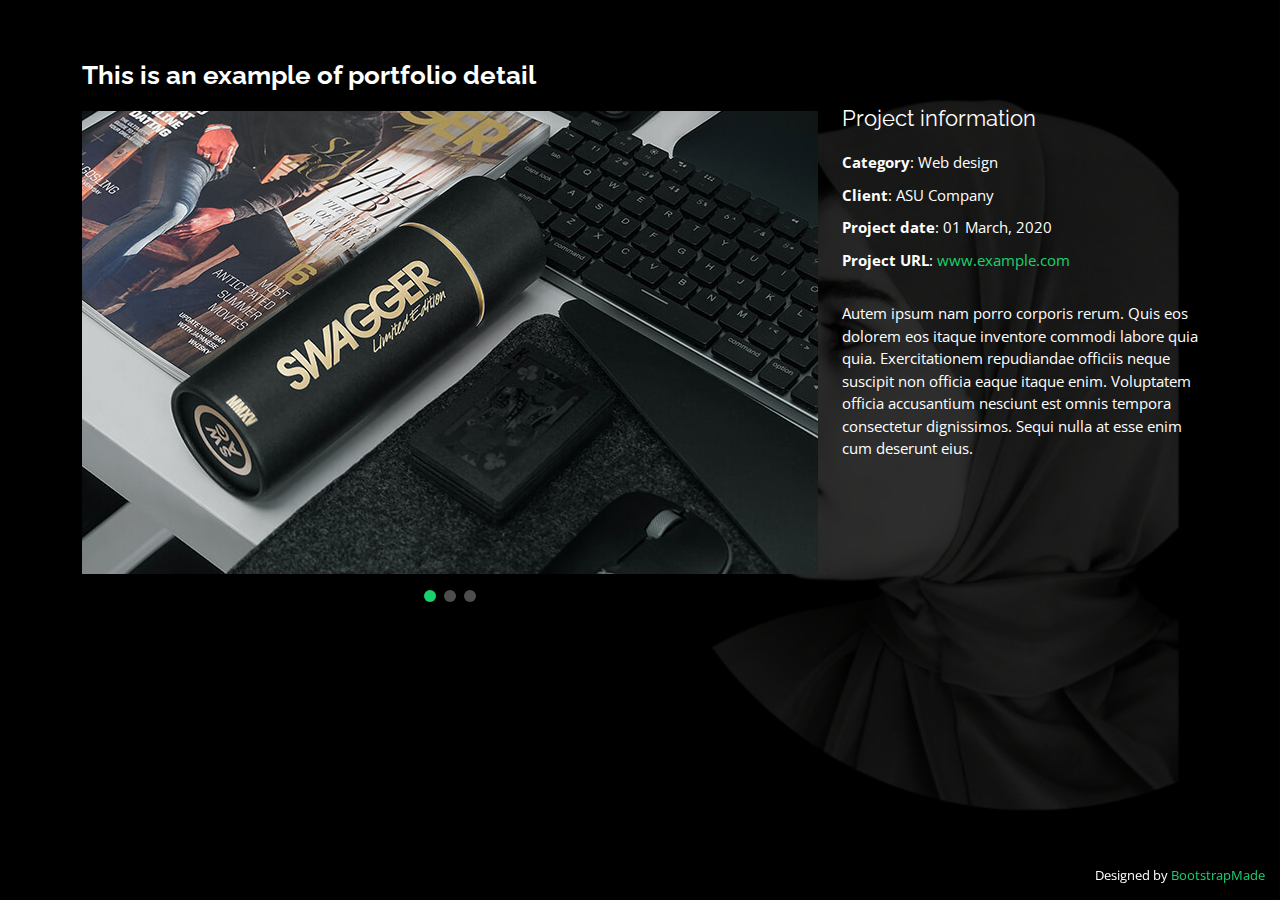
==== portfolio-details.html @ 047deb4e "new1" ====
<!DOCTYPE html>
<html lang="en">

<head>
  <meta charset="utf-8">
  <meta content="width=device-width, initial-scale=1.0" name="viewport">

  <title>Portfolio Details - Personal Bootstrap Template</title>
  <meta content="" name="description">
  <meta content="" name="keywords">

  <!-- Favicons -->
  <link href="assets/img/favicon.png" rel="icon">
  <link href="assets/img/apple-touch-icon.png" rel="apple-touch-icon">

  <!-- Google Fonts -->
  <link href="https://fonts.googleapis.com/css?family=Open+Sans:300,300i,400,400i,600,600i,700,700i|Raleway:300,300i,400,400i,500,500i,600,600i,700,700i|Poppins:300,300i,400,400i,500,500i,600,600i,700,700i" rel="stylesheet">

  <!-- Vendor CSS Files -->
  <link href="assets/vendor/bootstrap/css/bootstrap.min.css" rel="stylesheet">
  <link href="assets/vendor/bootstrap-icons/bootstrap-icons.css" rel="stylesheet">
  <link href="assets/vendor/boxicons/css/boxicons.min.css" rel="stylesheet">
  <link href="assets/vendor/glightbox/css/glightbox.min.css" rel="stylesheet">
  <link href="assets/vendor/remixicon/remixicon.css" rel="stylesheet">
  <link href="assets/vendor/swiper/swiper-bundle.min.css" rel="stylesheet">

  <!-- Template Main CSS File -->
  <link href="assets/css/style.css" rel="stylesheet">

  <!-- =======================================================
  * Template Name: Personal
  * Updated: Jun 18 2023 with Bootstrap v5.3.0
  * Template URL: https://bootstrapmade.com/personal-free-resume-bootstrap-template/
  * Author: BootstrapMade.com
  * License: https://bootstrapmade.com/license/
  ======================================================== -->
</head>

<body>

  <main id="main">

    <!-- ======= Portfolio Details ======= -->
    <div id="portfolio-details" class="portfolio-details">
      <div class="container">

        <div class="row">

          <div class="col-lg-8">
            <h2 class="portfolio-title">This is an example of portfolio detail</h2>

            <div class="portfolio-details-slider swiper">
              <div class="swiper-wrapper align-items-center">

                <div class="swiper-slide">
                  <img src="assets/img/portfolio/portfolio-details-1.jpg" alt="">
                </div>

                <div class="swiper-slide">
                  <img src="assets/img/portfolio/portfolio-details-2.jpg" alt="">
                </div>

                <div class="swiper-slide">
                  <img src="assets/img/portfolio/portfolio-details-3.jpg" alt="">
                </div>

              </div>
              <div class="swiper-pagination"></div>
            </div>

          </div>

          <div class="col-lg-4 portfolio-info">
            <h3>Project information</h3>
            <ul>
              <li><strong>Category</strong>: Web design</li>
              <li><strong>Client</strong>: ASU Company</li>
              <li><strong>Project date</strong>: 01 March, 2020</li>
              <li><strong>Project URL</strong>: <a href="#">www.example.com</a></li>
            </ul>

            <p>
              Autem ipsum nam porro corporis rerum. Quis eos dolorem eos itaque inventore commodi labore quia quia. Exercitationem repudiandae officiis neque suscipit non officia eaque itaque enim. Voluptatem officia accusantium nesciunt est omnis tempora consectetur dignissimos. Sequi nulla at esse enim cum deserunt eius.
            </p>
          </div>

        </div>

      </div>
    </div><!-- End Portfolio Details -->

  </main><!-- End #main -->

  <div class="credits">
    <!-- All the links in the footer should remain intact. -->
    <!-- You can delete the links only if you purchased the pro version. -->
    <!-- Licensing information: https://bootstrapmade.com/license/ -->
    <!-- Purchase the pro version with working PHP/AJAX contact form: https://bootstrapmade.com/personal-free-resume-bootstrap-template/ -->
    Designed by <a href="https://bootstrapmade.com/">BootstrapMade</a>
  </div>

  <!-- Vendor JS Files -->
  <script src="assets/vendor/purecounter/purecounter_vanilla.js"></script>
  <script src="assets/vendor/bootstrap/js/bootstrap.bundle.min.js"></script>
  <script src="assets/vendor/glightbox/js/glightbox.min.js"></script>
  <script src="assets/vendor/isotope-layout/isotope.pkgd.min.js"></script>
  <script src="assets/vendor/swiper/swiper-bundle.min.js"></script>
  <script src="assets/vendor/waypoints/noframework.waypoints.js"></script>
  <script src="assets/vendor/php-email-form/validate.js"></script>

  <!-- Template Main JS File -->
  <script src="assets/js/main.js"></script>

</body>

</html>
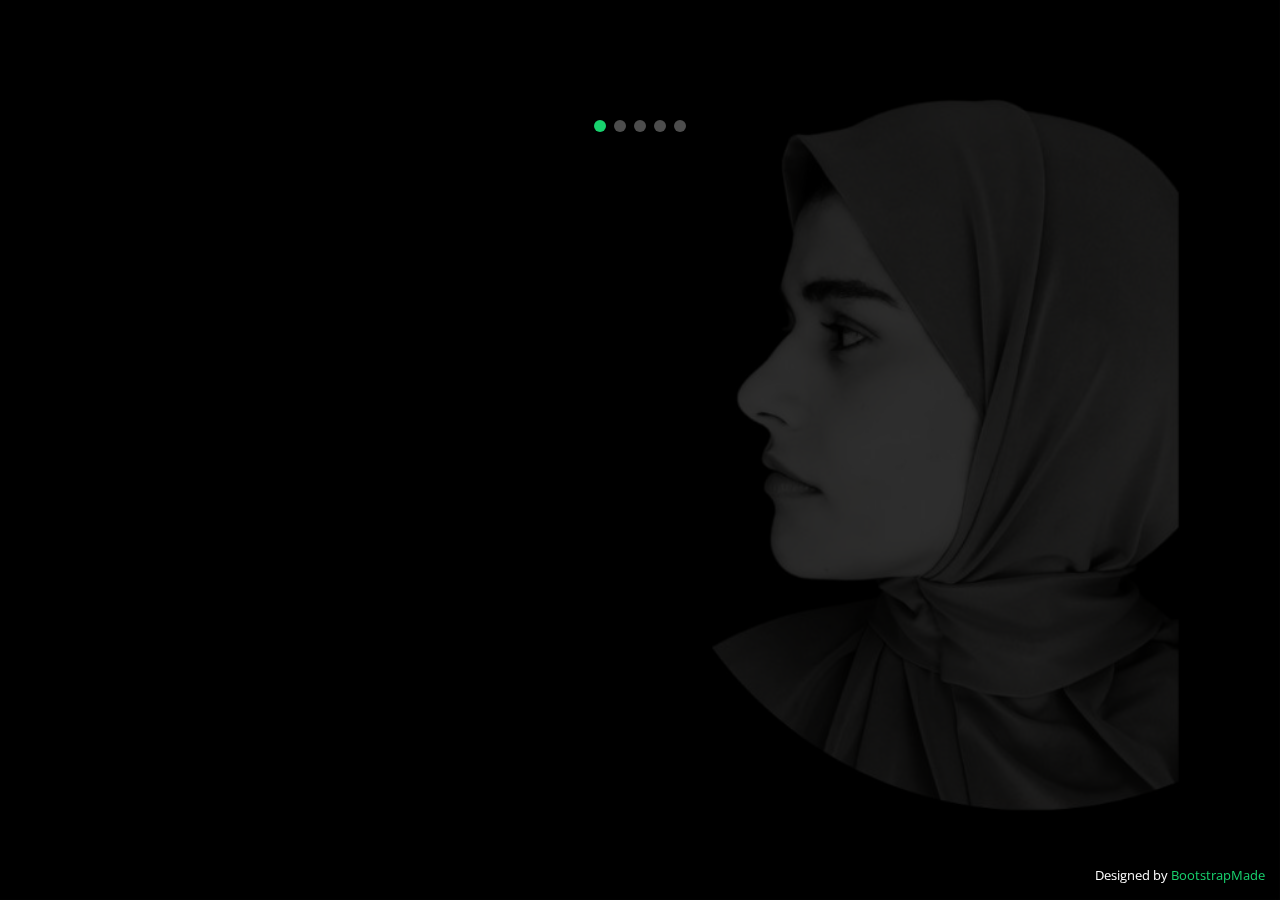
==== commit 31088341: "finish+" ====
--- a/portfolio-details.html
+++ b/portfolio-details.html
@@ -2,32 +2,32 @@
 <html lang="en">
 
 <head>
-  <meta charset="utf-8">
-  <meta content="width=device-width, initial-scale=1.0" name="viewport">
+    <meta charset="utf-8">
+    <meta content="width=device-width, initial-scale=1.0" name="viewport">
 
-  <title>Portfolio Details - Personal Bootstrap Template</title>
-  <meta content="" name="description">
-  <meta content="" name="keywords">
+    <title>Portfolio Details - Personal Bootstrap Template</title>
+    <meta content="" name="description">
+    <meta content="" name="keywords">
 
-  <!-- Favicons -->
-  <link href="assets/img/favicon.png" rel="icon">
-  <link href="assets/img/apple-touch-icon.png" rel="apple-touch-icon">
+    <!-- Favicons -->
+    <link href="assets/img/favicon.png" rel="icon">
+    <link href="assets/img/apple-touch-icon.png" rel="apple-touch-icon">
 
-  <!-- Google Fonts -->
-  <link href="https://fonts.googleapis.com/css?family=Open+Sans:300,300i,400,400i,600,600i,700,700i|Raleway:300,300i,400,400i,500,500i,600,600i,700,700i|Poppins:300,300i,400,400i,500,500i,600,600i,700,700i" rel="stylesheet">
+    <!-- Google Fonts -->
+    <link href="https://fonts.googleapis.com/css?family=Open+Sans:300,300i,400,400i,600,600i,700,700i|Raleway:300,300i,400,400i,500,500i,600,600i,700,700i|Poppins:300,300i,400,400i,500,500i,600,600i,700,700i" rel="stylesheet">
 
-  <!-- Vendor CSS Files -->
-  <link href="assets/vendor/bootstrap/css/bootstrap.min.css" rel="stylesheet">
-  <link href="assets/vendor/bootstrap-icons/bootstrap-icons.css" rel="stylesheet">
-  <link href="assets/vendor/boxicons/css/boxicons.min.css" rel="stylesheet">
-  <link href="assets/vendor/glightbox/css/glightbox.min.css" rel="stylesheet">
-  <link href="assets/vendor/remixicon/remixicon.css" rel="stylesheet">
-  <link href="assets/vendor/swiper/swiper-bundle.min.css" rel="stylesheet">
+    <!-- Vendor CSS Files -->
+    <link href="assets/vendor/bootstrap/css/bootstrap.min.css" rel="stylesheet">
+    <link href="assets/vendor/bootstrap-icons/bootstrap-icons.css" rel="stylesheet">
+    <link href="assets/vendor/boxicons/css/boxicons.min.css" rel="stylesheet">
+    <link href="assets/vendor/glightbox/css/glightbox.min.css" rel="stylesheet">
+    <link href="assets/vendor/remixicon/remixicon.css" rel="stylesheet">
+    <link href="assets/vendor/swiper/swiper-bundle.min.css" rel="stylesheet">
 
-  <!-- Template Main CSS File -->
-  <link href="assets/css/style.css" rel="stylesheet">
+    <!-- Template Main CSS File -->
+    <link href="assets/css/style.css" rel="stylesheet">
 
-  <!-- =======================================================
+    <!-- =======================================================
   * Template Name: Personal
   * Updated: Jun 18 2023 with Bootstrap v5.3.0
   * Template URL: https://bootstrapmade.com/personal-free-resume-bootstrap-template/
@@ -38,78 +38,90 @@
 
 <body>
 
-  <main id="main">
+    <main id="main">
 
-    <!-- ======= Portfolio Details ======= -->
-    <div id="portfolio-details" class="portfolio-details">
-      <div class="container">
+        <!-- ======= Portfolio Details ======= -->
+        <div id="portfolio-details" class="portfolio-details">
+            <div class="container">
 
-        <div class="row">
+                <div class="row d-flex align-content-center justify-content-center">
 
-          <div class="col-lg-8">
-            <h2 class="portfolio-title">This is an example of portfolio detail</h2>
+                    <div class="col-lg-8 ">
+                        <h2 class="portfolio-title"></h2>
 
-            <div class="portfolio-details-slider swiper">
-              <div class="swiper-wrapper align-items-center">
+                        <div class="portfolio-details-slider swiper ">
+                            <div class="swiper-wrapper align-items-center">
 
-                <div class="swiper-slide">
-                  <img src="assets/img/portfolio/portfolio-details-1.jpg" alt="">
+                                <div class="swiper-slide w-100">
+                                    <img src="assets/img/portfolio/pa1.png" alt="" class="w-100">
+                                </div>
+
+                                <div class="swiper-slide w-100">
+                                    <img src="assets/img/portfolio/pa2.png" alt="" class="w-100">
+                                </div>
+
+                                <div class="swiper-slide">
+                                    <img src="assets/img/portfolio/pa3.png" alt="" class="w-100">
+                                </div>
+
+                                <div class="swiper-slide">
+                                    <img src="assets/img/portfolio/pa4.png" alt="" class="w-100">
+                                </div>
+
+                                <div class="swiper-slide">
+                                    <img src="assets/img/portfolio/pa5.png" alt="" class="w-100">
+                                </div>
+
+                            </div>
+                            <div class="swiper-pagination"></div>
+                        </div>
+
+                    </div>
+
+                    <!-- <div class=" portfolio-info">
+                        <h3>Project information</h3>
+                        <ul>
+                            <li><strong>Category</strong>: Web design</li>
+                            <li><strong>Client</strong>: ASU Company</li>
+                            <li><strong>Project date</strong>: 01 March, 2020</li>
+                            <li><strong>Project URL</strong>: <a href="#">www.example.com</a></li>
+                        </ul>
+
+                        <p>
+                            Autem ipsum nam porro corporis rerum. Quis eos dolorem eos itaque inventore commodi labore quia quia. Exercitationem repudiandae officiis neque suscipit non officia eaque itaque enim. Voluptatem officia accusantium nesciunt est omnis tempora consectetur
+                            dignissimos. Sequi nulla at esse enim cum deserunt eius.
+                        </p>
+
+                    </div> -->
+
                 </div>
 
-                <div class="swiper-slide">
-                  <img src="assets/img/portfolio/portfolio-details-2.jpg" alt="">
-                </div>
+            </div>
+        </div>
+        <!-- End Portfolio Details -->
 
-                <div class="swiper-slide">
-                  <img src="assets/img/portfolio/portfolio-details-3.jpg" alt="">
-                </div>
+    </main>
+    <!-- End #main -->
 
-              </div>
-              <div class="swiper-pagination"></div>
-            </div>
+    <div class="credits">
+        <!-- All the links in the footer should remain intact. -->
+        <!-- You can delete the links only if you purchased the pro version. -->
+        <!-- Licensing information: https://bootstrapmade.com/license/ -->
+        <!-- Purchase the pro version with working PHP/AJAX contact form: https://bootstrapmade.com/personal-free-resume-bootstrap-template/ -->
+        Designed by <a href="https://bootstrapmade.com/">BootstrapMade</a>
+    </div>
 
-          </div>
+    <!-- Vendor JS Files -->
+    <script src="assets/vendor/purecounter/purecounter_vanilla.js"></script>
+    <script src="assets/vendor/bootstrap/js/bootstrap.bundle.min.js"></script>
+    <script src="assets/vendor/glightbox/js/glightbox.min.js"></script>
+    <script src="assets/vendor/isotope-layout/isotope.pkgd.min.js"></script>
+    <script src="assets/vendor/swiper/swiper-bundle.min.js"></script>
+    <script src="assets/vendor/waypoints/noframework.waypoints.js"></script>
+    <script src="assets/vendor/php-email-form/validate.js"></script>
 
-          <div class="col-lg-4 portfolio-info">
-            <h3>Project information</h3>
-            <ul>
-              <li><strong>Category</strong>: Web design</li>
-              <li><strong>Client</strong>: ASU Company</li>
-              <li><strong>Project date</strong>: 01 March, 2020</li>
-              <li><strong>Project URL</strong>: <a href="#">www.example.com</a></li>
-            </ul>
-
-            <p>
-              Autem ipsum nam porro corporis rerum. Quis eos dolorem eos itaque inventore commodi labore quia quia. Exercitationem repudiandae officiis neque suscipit non officia eaque itaque enim. Voluptatem officia accusantium nesciunt est omnis tempora consectetur dignissimos. Sequi nulla at esse enim cum deserunt eius.
-            </p>
-          </div>
-
-        </div>
-
-      </div>
-    </div><!-- End Portfolio Details -->
-
-  </main><!-- End #main -->
-
-  <div class="credits">
-    <!-- All the links in the footer should remain intact. -->
-    <!-- You can delete the links only if you purchased the pro version. -->
-    <!-- Licensing information: https://bootstrapmade.com/license/ -->
-    <!-- Purchase the pro version with working PHP/AJAX contact form: https://bootstrapmade.com/personal-free-resume-bootstrap-template/ -->
-    Designed by <a href="https://bootstrapmade.com/">BootstrapMade</a>
-  </div>
-
-  <!-- Vendor JS Files -->
-  <script src="assets/vendor/purecounter/purecounter_vanilla.js"></script>
-  <script src="assets/vendor/bootstrap/js/bootstrap.bundle.min.js"></script>
-  <script src="assets/vendor/glightbox/js/glightbox.min.js"></script>
-  <script src="assets/vendor/isotope-layout/isotope.pkgd.min.js"></script>
-  <script src="assets/vendor/swiper/swiper-bundle.min.js"></script>
-  <script src="assets/vendor/waypoints/noframework.waypoints.js"></script>
-  <script src="assets/vendor/php-email-form/validate.js"></script>
-
-  <!-- Template Main JS File -->
-  <script src="assets/js/main.js"></script>
+    <!-- Template Main JS File -->
+    <script src="assets/js/main.js"></script>
 
 </body>
 
--- a/assets/css/style.css
+++ b/assets/css/style.css
@@ -29,10 +29,20 @@
   z-index: -1;
 }
 
+
 @media (min-width: 1024px) {
   body::before {
     background-attachment: fixed;
   }
+}
+
+
+@media (max-width: 350px) {
+  body::before {
+    background-attachment: fixed;
+    background: #040404 url("../img/bg.jpg") top center no-repeat;
+
+ }  
 }
 
 a {
